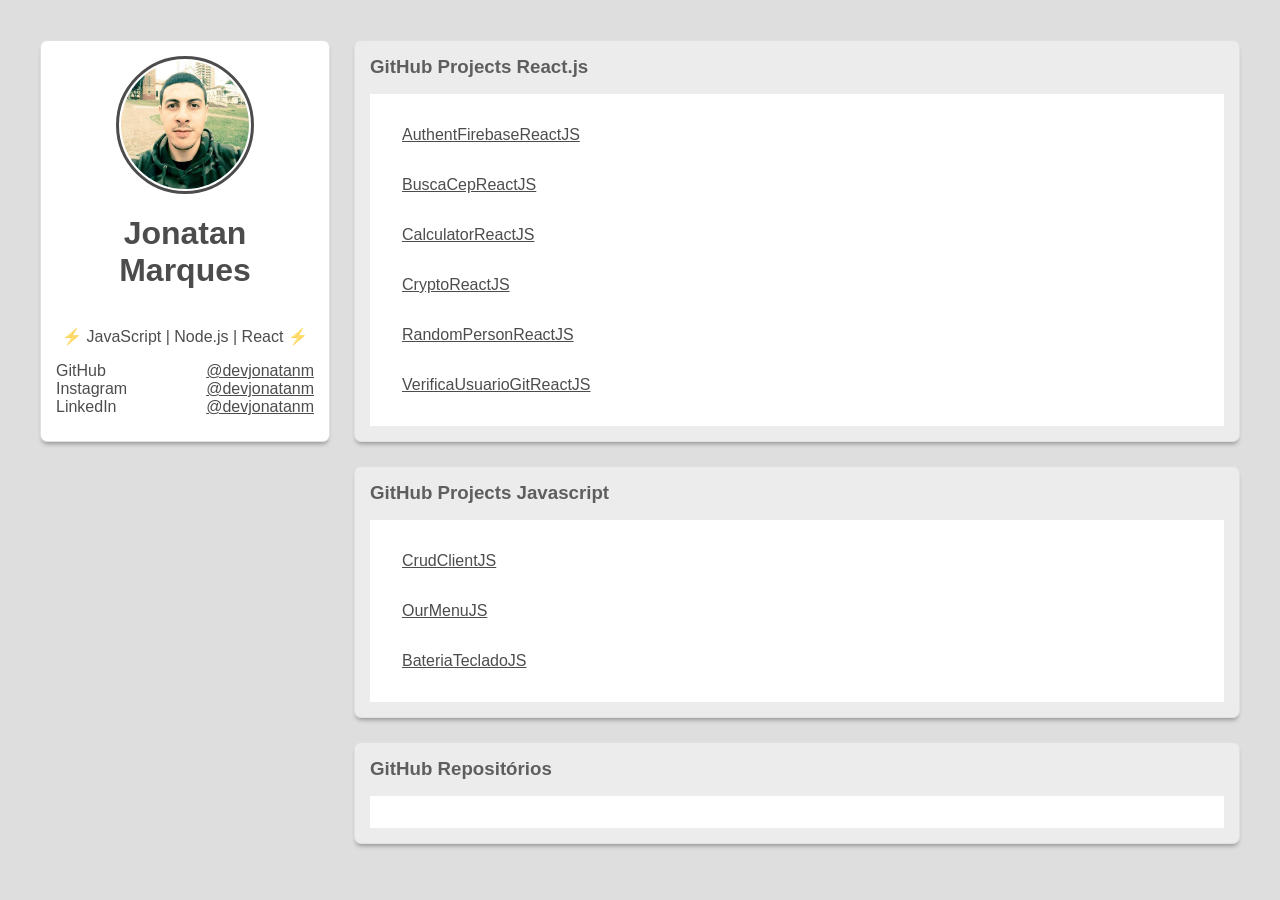
==== index.html @ 1c908fdd "commit initial on vscode in my portfolio" ====
<!DOCTYPE html>
<html lang="pt-br">

<head>
    <meta charset="UTF-8">
    <meta name="viewport" content="width=device-width, initial-scale=1.0">
    <title>Jonatan Marques - Projetos</title>
    <style>
        * {
            font-family: -apple-system, BlinkMacSystemFont, 'Segoe UI', 'Roboto', 'Oxygen',
                'Ubuntu', 'Cantarell', 'Fira Sans', 'Droid Sans', 'Helvetica Neue',
                sans-serif;
            color: rgb(0, 0, 0, 0.7);
        }

        h3 {
            margin: 0 0 16px 0;
            color: rgb(0, 0, 0, 0.6);
        }

        body {
            padding: 40px;
            margin: 0px;
            background-color: #DEDEDE;
        }

        .geral {
            display: grid;
            grid-template-columns: 290px 1fr;
            grid-column-gap: 24px;
            grid-row-gap: 24px;
        }

        /* IMAGEM PERFIL - NOME - HABILIDADES */
        .perfil {
            grid-area: 1 / 1 / 2 / 2;
            padding: 32px 16px;
            display: flex;
            flex-direction: column;
            align-items: center;
            text-align: center;
            background-color: white;
        }

        .perfil img {
            width: 128px;
            height: 128px;
            border-radius: 50%;
        }

        .perfil .borda-img {
            width: 128px;
            height: 128px;
            padding: 2px;
            border-width: 3px;
            border-style: solid;
            border-radius: 50%;
            border-color: rgb(0, 0, 0, 0.7);
        }

        .links {
            width: 100%;
        }

        .links div {
            display: flex;
            flex-direction: row;
            justify-content: space-between;
        }

        .proj-react {
            grid-area: 1 / 2 / 2 / 3;
            padding: 0px 16px;
            background-color: #ECECEC;
        }

        .proj-react div {
            padding: 16px;
            background-color: white;
        }

        .proj-js {
            grid-area: 2 / 2 / 3 / 3;
            padding: 16px;
            background-color: #ECECEC;
        }

        .proj-js div {
            padding: 16px;
            background-color: white;
        }

        .repos {
            grid-area: 3 / 2 / 4 / 3;
            padding: 16px;
            background-color: #ECECEC;
        }

        .repos div {
            padding: 16px;
            background-color: white;
        }

        .border {
            border: 1px solid #e0e0e0;
            box-shadow: 0 4px 4px -2px #989898;
            -moz-box-shadow: 0 4px 4px -2px #989898;
            -webkit-box-shadow: 0 4px 4px -2px #989898;
            /* border: 2px solid red; */
            padding: 15px;
            border-radius: 7px;
        }

        @media (max-width: 850px) {
            .geral {
                display: grid;
                grid-template-columns: 1fr;
                grid-column-gap: 24px;
                grid-row-gap: 24px;
            }

            .perfil {
                grid-area: 1 / 1 / 2 / 2;
            }

            .proj-react {
                grid-area: 2 / 1 / 3 / 2;
            }

            .proj-js {
                grid-area: 3 / 1 / 4 / 2;
            }

            .repos {
                grid-area: 4 / 1 / 5 / 2;
            }
        }
    </style>
</head>

<body>
    <div class="geral">
        <div class="perfil border">
            <div class="borda-img"><img src="perfil.jpg" alt=""></div>
            <div>
                <h1>Jonatan Marques</h1>
            </div>
            <div>
                <p>⚡ JavaScript | Node.js | React ⚡</p>
            </div>
            <div class="links">
                <div>
                    <div>GitHub</div>
                    <div><a target="_blank" href="https://github.com/devjonatanm">@devjonatanm</a></div>
                </div>
                <div>
                    <div>Instagram</div>
                    <div><a target="_blank" href="https://www.instagram.com/devjonatanm/">@devjonatanm</a></div>
                </div>
                <div>
                    <div>LinkedIn</div>
                    <div><a target="_blank" href="https://www.linkedin.com/in/devjonatanm/">@devjonatanm</a></div>
                </div>
            </div>
        </div>

        <div class="proj-react border">
            <h3>GitHub Projects React.js</h3>
            <div>
                <div class="alinha-centro">
                    <a href="https://github.com/devjonatanm/AuthentFirebaseReactJS">
                        AuthentFirebaseReactJS
                    </a>
                </div>
                <div class="alinha-centro">
                    <a href="https://github.com/devjonatanm/BuscaCepReactJS">
                        BuscaCepReactJS
                    </a>
                </div>
                <div class="alinha-centro">
                    <a href="https://github.com/devjonatanm/CalculatorReactJS">

                        CalculatorReactJS
                    </a>
                </div>
                <div class="alinha-centro">
                    <a href="https://github.com/devjonatanm/CryptoReactJS">
                        CryptoReactJS
                    </a>
                </div>
                <div class="alinha-centro">
                    <a href="https://github.com/devjonatanm/RandomPersonReactJS">
                        RandomPersonReactJS
                    </a>
                </div>
                <div class="alinha-centro">
                    <a href="https://github.com/devjonatanm/VerificaUsuarioGitReactJS">
                        VerificaUsuarioGitReactJS
                    </a>
                </div>
            </div>
        </div>
        <div class="proj-js border">
            <h3>GitHub Projects Javascript</h3>
            <div>
                <div class="alinha-centro">
                    <a href="projects-js/CrudClientJS/index.html">
                        CrudClientJS
                    </a>
                </div>

                <div class="alinha-centro">
                    <a href="projects-js/OurMenuJS/index.html">
                        OurMenuJS
                    </a>
                </div>

                <div class="alinha-centro">
                    <a href="projects-js/BateriaTecladoJS/index.html">
                        BateriaTecladoJS
                    </a>
                </div>
            </div>
        </div>
        <div class="repos border">
            <h3>GitHub Repositórios</h3>
            <div id="repo-js"></div>
        </div>
    </div>

    <script>
        async function repositorioNoGithub() {
            try {
                const response = await fetch('https://api.github.com/users/devjonatanm/repos');
                const body = await response.json();
                return body;
            } catch (err) {
                console.log(err);
            } finally {
                //console.log('deu');
            }
        }

        repositorioNoGithub().then((apigit) => {
            console.log(apigit)
            
            let juntando = ``
            for (let i = 0; i < apigit.length; i++) {
                if (apigit[i].homepage === "" || apigit[i].homepage === null) {
                    juntando += `<p>${i + 1} - <a target="_blank" href="https://github.com/${apigit[i].full_name}">${apigit[i].name}</a></p>`;
                } else {
                    juntando += `<p>${i + 1} - <a target="_blank" href="https://github.com/${apigit[i].full_name}">${apigit[i].name}</a> - 
                    <a target="_blank" href="${apigit[i].homepage}"> [Acessar Website]</a></p>`;
                }
            }
            let el = document.querySelector("#repo-js");
            el.innerHTML = juntando;
            
        });
    </script>
</body>

</html>
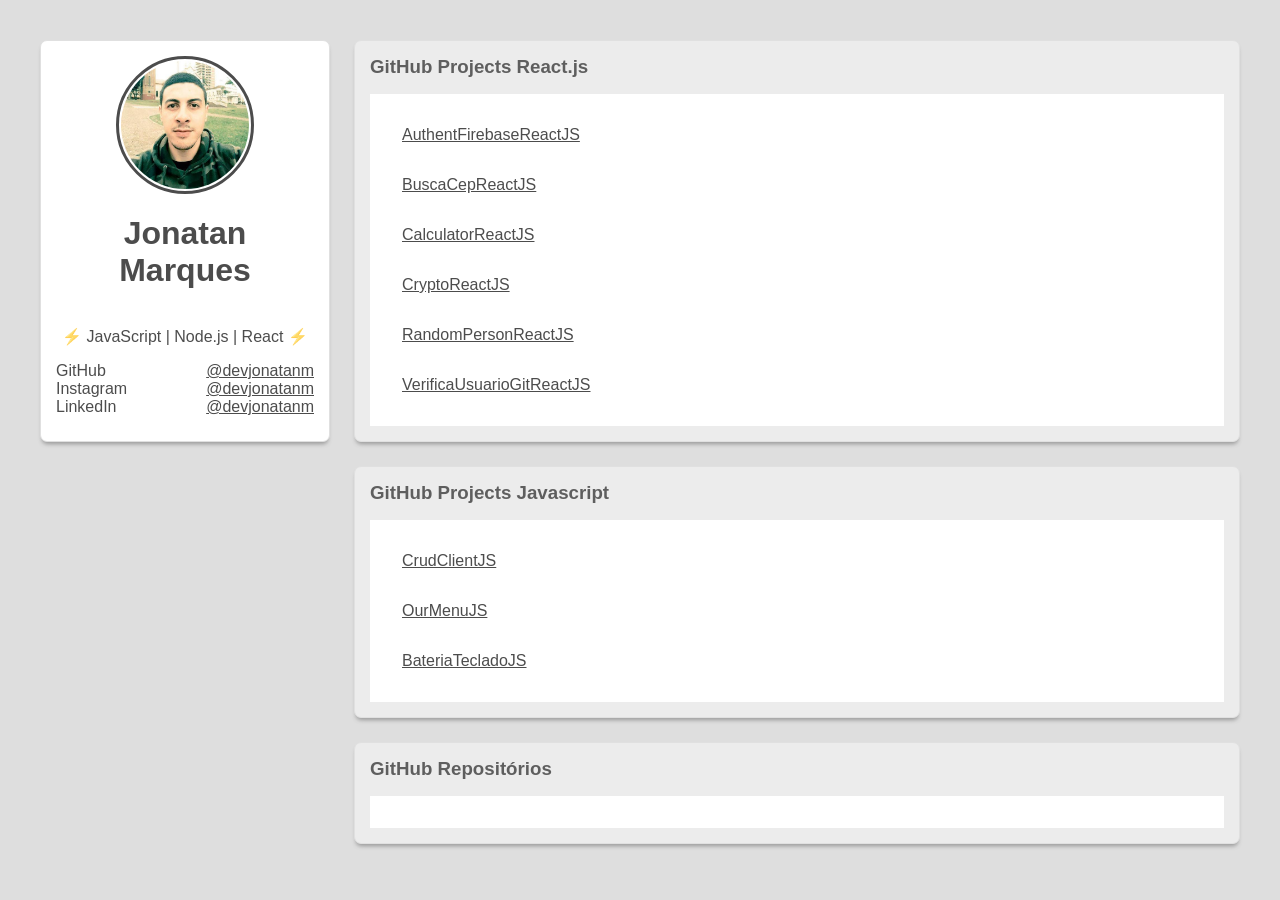
==== commit a21af873: "OKOKOK" ====
--- a/index.html
+++ b/index.html
@@ -112,6 +112,10 @@
         }
 
         @media (max-width: 850px) {
+            body {
+                padding: 20px;
+            }
+
             .geral {
                 display: grid;
                 grid-template-columns: 1fr;
@@ -204,19 +208,19 @@
             <h3>GitHub Projects Javascript</h3>
             <div>
                 <div class="alinha-centro">
-                    <a href="projects-js/CrudClientJS/index.html">
+                    <a href="projects-js/LABOR/CrudClientJS/index.html">
                         CrudClientJS
                     </a>
                 </div>
 
                 <div class="alinha-centro">
-                    <a href="projects-js/OurMenuJS/index.html">
+                    <a href="projects-js/LABOR/OurMenuJS/index.html">
                         OurMenuJS
                     </a>
                 </div>
 
                 <div class="alinha-centro">
-                    <a href="projects-js/BateriaTecladoJS/index.html">
+                    <a href="projects-js/LABOR/BateriaTecladoJS/index.html">
                         BateriaTecladoJS
                     </a>
                 </div>
@@ -243,7 +247,7 @@
 
         repositorioNoGithub().then((apigit) => {
             console.log(apigit)
-            
+
             let juntando = ``
             for (let i = 0; i < apigit.length; i++) {
                 if (apigit[i].homepage === "" || apigit[i].homepage === null) {
@@ -255,7 +259,7 @@
             }
             let el = document.querySelector("#repo-js");
             el.innerHTML = juntando;
-            
+
         });
     </script>
 </body>
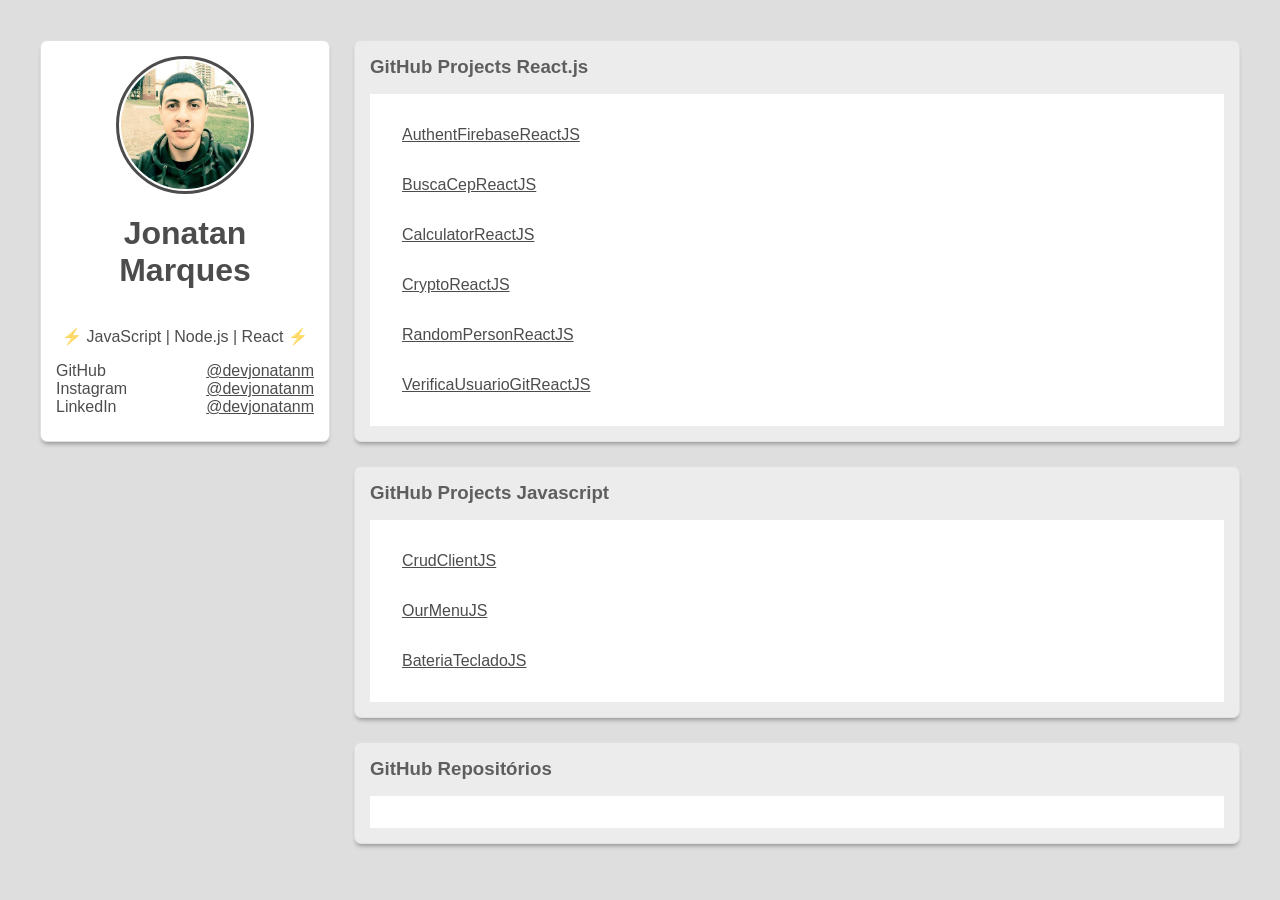
==== commit 6c4b9a58: "OK" ====
--- a/index.html
+++ b/index.html
@@ -208,19 +208,19 @@
             <h3>GitHub Projects Javascript</h3>
             <div>
                 <div class="alinha-centro">
-                    <a href="projects-js/LABOR/CrudClientJS/index.html">
+                    <a href="/LABOR/projects-js/CrudClientJS/index.html">
                         CrudClientJS
                     </a>
                 </div>
 
                 <div class="alinha-centro">
-                    <a href="projects-js/LABOR/OurMenuJS/index.html">
+                    <a href="/LABOR/projects-js/OurMenuJS/index.html">
                         OurMenuJS
                     </a>
                 </div>
 
                 <div class="alinha-centro">
-                    <a href="projects-js/LABOR/BateriaTecladoJS/index.html">
+                    <a href="/LABOR/projects-js/BateriaTecladoJS/index.html">
                         BateriaTecladoJS
                     </a>
                 </div>
